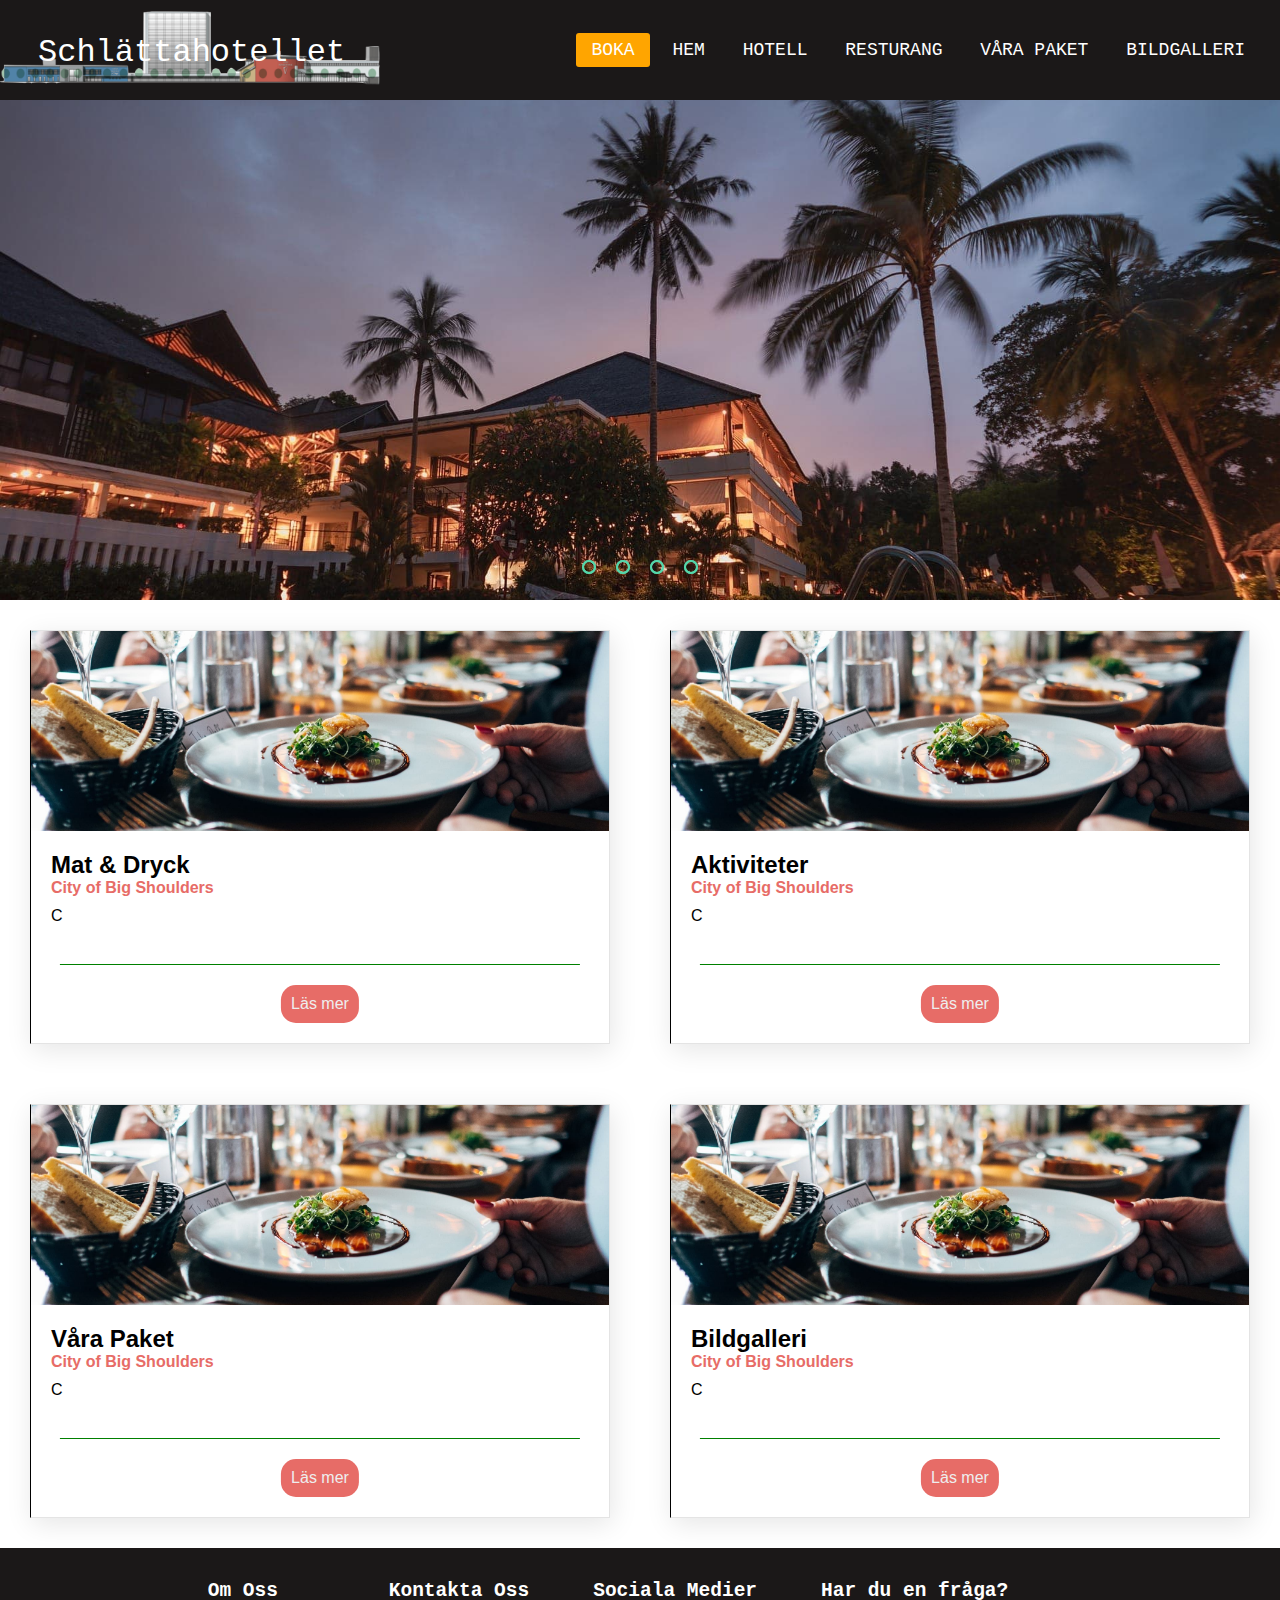
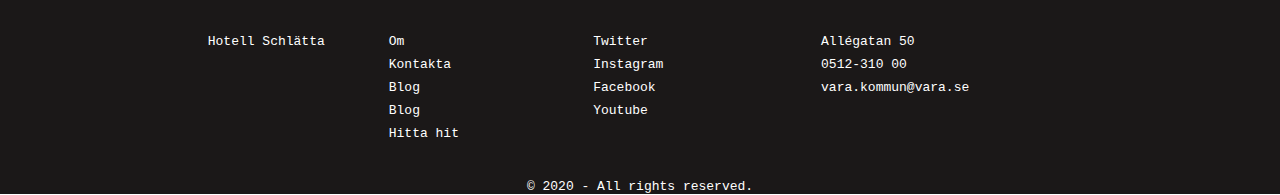
==== index.html @ a297f8f4 "Added new files" ====
<!DOCTYPE html>
<html>
    <head>
        <meta charset="utf-8">
        <meta http-equiv="X-UA-Compatible" content="IE=edge">
        <title>Hotell Schlätta</title>
        <meta name="description" content="">
        <meta name="viewport" content="width=device-width, initial-scale=1">
        <link rel="stylesheet" href="./css/index.css">
        <link rel="stylesheet" href="https://use.fontawesome.com/releases/v5.15.1/css/all.css" integrity="sha384-vp86vTRFVJgpjF9jiIGPEEqYqlDwgyBgEF109VFjmqGmIY/Y4HV4d3Gp2irVfcrp" crossorigin="anonymous">
    </head>
    <body>
        <div class="wrapper">

            <!--Navbar-->
            <header>
                <nav>
                    <input type="checkbox" id="check">
                    <label for="check" class="checkbtn">
                        <i class="fas fa-bars"></i>
                    </label>
                    <div class="logo">
                        <a href="../index.html"><h1>Schlättahotellet</h1></a>
                        <a href="../index.html"><img class="loga" src="../img/loga.png" alt="bild på loga" width="380px" height="75px"></a>
                    </div> 
                    <ul>
                        <li><a class="knapp" href="./html/boka.html">Boka</a></li>
                        <li><a href="./index.html">Hem</a></li>
                        <li><a href="./html/hotell.html">Hotell</a></li>
                        <li><a href="./html/resturang.html">Resturang</a></li>
                        <li><a href="./html/vara-paket.html">Våra Paket</a></li>
                        <li><a href="./html/bildgalleri.html">Bildgalleri</a></li>
                    </ul>
                </nav>  
            </header>    

            <!--Main-->
            <main>

                <!--image slider-->
                 <div class="slider">
                     <div class="slides">

                        <!--radio knappar-->         
                        <input type="radio" name="radio-btn" id="radio1">
                        <input type="radio" name="radio-btn" id="radio2">
                        <input type="radio" name="radio-btn" id="radio3">
                        <input type="radio" name="radio-btn" id="radio4">
 
                        <!--bilder-->
                        <div class="slide first">
                            <img src="./img/hotell.jpg" alt="bild på hotellet">
                        </div>
                        <div class="slide">
                            <img src="./img/reception.jpg" alt="bild på receptionen">
                        </div>
                        <div class="slide">
                            <img src="./img/matsal.jpg" alt="bild på matsal">
                        </div>
                        <div class="slide">
                            <img src="./img/sovrum.jpg" alt="bild på ett sovrum">
                        </div>
 
                        <!--automatisk navigering-->
                        <div class="navigation-auto">
                            <div class="auto-btn1"></div>
                            <div class="auto-btn2"></div>
                            <div class="auto-btn3"></div>
                            <div class="auto-btn4"></div>
                        </div>
                    </div>

                     <!--manuell navigering-->
                        <div class="navigation-manual">
                            <label for="radio1" class="manual-btn"></label>
                            <label for="radio2" class="manual-btn"></label>
                            <label for="radio3" class="manual-btn"></label>
                            <label for="radio4" class="manual-btn"></label>
                        </div>
                     </div>

                     <div class="card">
                        <div class="card-img card-img1"></div>
                        <div class="card-content">
                            <h1>Mat & Dryck</h1>
                            <h2>City of Big Shoulders</h2>
                            <p>
                            C
                            </p>​
                            <div class="card-footer">
                                <a href="#" class="card-button">Läs mer</a>
                            </div>
                        </div>
                    </div>
        
                    <div class="card">
                        <div class="card-img card-img2"></div>
                        <div class="card-content">
                            <h1>Aktiviteter</h1>
                            <h2>City of Big Shoulders</h2>
                            <p>
                            C
                            </p>​
                            <div class="card-footer">
                                <a href="#" class="card-button">Läs mer</a>
                            </div>
                        </div>
                    </div>
        
                    
                    <div class="card">
                        <div class="card-img card-img3"></div>
                        <div class="card-content">
                            <h1>Våra Paket</h1>
                            <h2>City of Big Shoulders</h2>
                            <p>
                            C
                            </p>​
                            <div class="card-footer">
                                <a href="./html/vara-paket.html" class="card-button">Läs mer</a>
                            </div>
                        </div>
                    </div>

                    <div class="card">
                        <div class="card-img card-img4"></div>
                        <div class="card-content">
                            <h1>Bildgalleri</h1>
                            <h2>City of Big Shoulders</h2>
                            <p>
                            C
                            </p>​
                            <div class="card-footer">
                                <a href="./html/bildgalleri.html" class="card-button">Läs mer</a>
                            </div>
                        </div>
                    </div>
             </main>

            <!--Footer-->
            <footer>
                <div class="footer-container">
                    <div class="footers">
                        <div class="footer-heading footer-1">
                            <h2>Om Oss</h2>
                            <p>Hotell Schlätta</p>
                        </div>
                        <div class="footer-heading footer-2">
                            <h2>Kontakta Oss</h2>
                            <a href="#">Om </a>
                            <a href="#">Kontakta</a>
                            <a href="#">Blog</a>
                            <a href="#">Blog</a>
                            <a href="#">Hitta hit</a>
                        </div>
                        <div class="footer-heading footer-3">
                            <h2>Sociala Medier</h2>
                            <a href="#">Twitter <i class="fab fa-twitter"></i></a>
                            <a href="#">Instagram <i class="fab fa-instagram"></i></a>
                            <a href="#">Facebook <i class="fab fa-facebook-f"></i></a>
                            <a href="#">Youtube <i class="fab fa-youtube"></i></a>
                        </div>
                        <div class="footer-heading footer-4">
                            <h2>Har du en fråga?</h2>
                            <a href="#">Allégatan 50 <i class="fas fa-map-marker-alt"></i></a>
                            <a href="#">0512-310 00 <i class="fas fa-phone-alt"></i></a>
                            <a href="#">vara.kommun@vara.se <i class="fas fa-envelope"></i></a>
                        </div>
                    </div>
                </div>
                <p> &copy; 2020 - <span id="year">All rights reserved.</span></p>
            </footer>
        </div>    

        <script type ="text/javascript">
            var counter = 1;
            setInterval(function(){
                document.getElementById('radio' + counter).checked = true;
                counter++;
                if(counter > 4){
                    counter = 1;
                }
            }, 5000);
        </script>
    </body>
</html>
---- css/index.css ----
*{
    padding: 0;
    margin: 0;
    text-decoration: none;
    list-style: none;
    box-sizing: border-box;
}

body{
    font-family: monospace;
    
}

.wrapper {
    display: grid;
    grid-template-rows: 100px 1fr 200px;
    grid-template-columns: 20% 1fr 20%;
    height: 100vh;
    grid-template-areas: 
        "header header header"
        "main main main"
        "footer footer footer";
}

header{
    grid-area: header;
}

main{
    grid-area: main;
    display: flex;
    flex-wrap: wrap;
    justify-content: space-around;
    align-items: center;
}

footer{
    grid-area: footer;
    color: white;
}

/* Logo */

.logo{
    position: relative;
}

.logo h1{
    position: absolute;
    font-size: 2rem;
    font-weight: 100;
    top: 30%;
    left: 10%;
    z-index: 99;
    color: white;
}

#loga{
    margin-left: 5px;
}

/* Navbar */

nav{
    display: flex;
    justify-content: space-between;
    background: #1B1818;
    height: 80px;
    width: 100%;
    align-items: center;
    height: 100px;
}


nav ul{
    margin-right: 20px;
}

nav ul li{
    display: inline-block;
}

nav ul li a{
    color: white;
    font-size: 18px;
    padding: 7px 15px;
    border-radius: 3px;
    text-transform: uppercase;
}

a.knapp{
    background: orange;
}

 li a:hover{
    background: rgb(129, 84, 0);
    transition: 0.5s;
}

.checkbtn{
    font-size: 30px;
    color: white;
    float: right;
    line-height: 80px;
    margin-right: 40px;
    cursor: pointer;
    display: none;
}

#check{
    display: none;
}

/* Main */

/* slideshow/bildspel*/

.slider {
    width: 100vw;
    height: 500px;
    overflow: hidden;
}

.slides {
    width: 500%;
    height: 500px;
    display: flex;
}

.slides input {
    display: none;

}

.slide {
    width: 20%;
    transition: 2s;
}

.slide img {
    width: 100vw;
    height: 70vh;
    object-fit: cover;
    object-position: center center;
}

/* manuell navigering */

.navigation-manual {
    position: absolute;
    width: 100vw;
    margin-top: -40px;
    display: flex;
    justify-content: center;
}

.manual-btn {   
    border: 2px solid #55d6aa;
    padding: 5px;
    border-radius: 10px;
    cursor: pointer;
    transition: 1s ease-in-out;
}

.manual-btn:not(:last-child) {
    margin-right: 20px;
}

.manual-btn:hover {
    background: #55d6aa;
}

#radio1:checked ~ .first {
    margin-left: 0;
}

#radio2:checked ~ .first {
    margin-left: -20%;
}

#radio3:checked ~ .first {
    margin-left: -40%;
}

#radio4:checked ~ .first {
    margin-left: -60%;
}

/*automatisk navigering*/

.navigation-auto {
    position: absolute;
    display: flex;
    width: 100vw;
    justify-content: center;
    margin-top: 460px;
}

.navigation-auto div {
    border: 2px solid #55d6aa;
    padding: 5px;
    border-radius: 10px;
    transition: 1s;
}

.navigation-auto div:not(:last-child) {
    margin-right: 20px;
}

#radio1:checked ~ .navigation-auto .auto.btn1 {
    background: #55d6aa;
}

#radio2:checked ~ .navigation-auto .auto.btn2 {
    background: #55d6aa;
}

#radio3:checked ~ .navigation-auto .auto.btn3 {
    background: #55d6aa;
}

#radio4:checked ~ .navigation-auto .auto.btn4 {
    background: #55d6aa;
}

/* Cards Main */

/* Styles for Card */

.card{
    font-family: 'Nunito', sans-serif;
    border: 1px solid rgba(0, 0, 0, 0.1);
    position: relative;
    border-left: 1px solid #000;
    box-shadow: 2px 6px 25px rgba(0, 0, 0, 0.1);
    flex: 1 1 40%;
    margin: 30px;
}
    
.card a{
    text-decoration: none;
}

.card h1{
    font-size: x-large;
}

.card h2{
    font-size: medium;
    font-weight: 900;
    color: #E76C67;
    margin-bottom: 10px;
}


.card-img1{
    background: url(../img/resturang1.jpg);
}

.card-img2{
    background: url(../img/resturang1.jpg);
}

.card-img3{
    background: url(../img/resturang1.jpg);
}

.card-img4{
    background: url(../img/resturang1.jpg);
}

.card-img{
    height: 200px;
    background-size: cover;
    background-position: center center;
    background-repeat: no-repeat;
}

.card-content{
    padding: 20px 20px 100px;
}

.card-footer{
position: absolute;
bottom: 0;
left: 50%;
transform:translateX(-50%);
width: 90%;
display: flex;
justify-content: space-between;
align-items: center;
padding: 20px 0;
border-top: 1px solid green;
}

.card-likes{
    display: flex;
    flex-direction: column;
    align-items: center;
    margin: 0 20px;
}

.card-likes a{
    color: #E76C67;
}

/* Card Button */

.card-button{
    background: #E76C67;
    padding: 10px;
    margin: 0 auto;
    color: #eee;
    border-radius: 15px;
    transition: all 0.3s ease-out;
}

.card-button:hover{
    background: #eee;
    color: #E76C67;
}

/* Footer */

.footer-contatiner{
    background-color: #1B1818;
    padding-bottom: 4rem;
}

.footers{
    width: 100%;
    background-color:#1B1818;
    color: #ffffff;
    display: flex;
    justify-content: center;
    flex-wrap: wrap;
    margin: 0 auto;
    padding-bottom: 30px;
}

.footer-heading{
    display: flex;
    flex-direction: column;
    margin-right: 4rem;
}

.footer-heading h2{
    margin-bottom: 2rem;
    margin-top: 2rem;
}

.footer-heading a{
    color: #fff;
    text-decoration: none;
    margin-bottom: 0.5rem;
}

.footer-heading a:hover{
    color: orange;
    transition: 0.3s ease-out;
}


footer > p{
    text-align: center;
    background-color: #1B1818;
}

/* Media Quarries */


@media screen and (max-width: 1100px) {
    
    /* Navbar */

    .checkbtn{
        display: block;
    }

    ul{
        position: fixed;
        width: 100%;
        height: 100vh;
        background: grey;
        top: 80px;
        left: -100%;
        text-align: center;
        transition: all 0.5s;
        z-index: 999;
    }

    nav ul li{
        display: block;
        margin: 50px 0;
        line-height: 15px;
    }

    nav ul li a{
        font-size: 20px;
    }

    #check:checked ~ ul{
        left: 0;
    }

    .logo{
        left: -10%;
    }

}
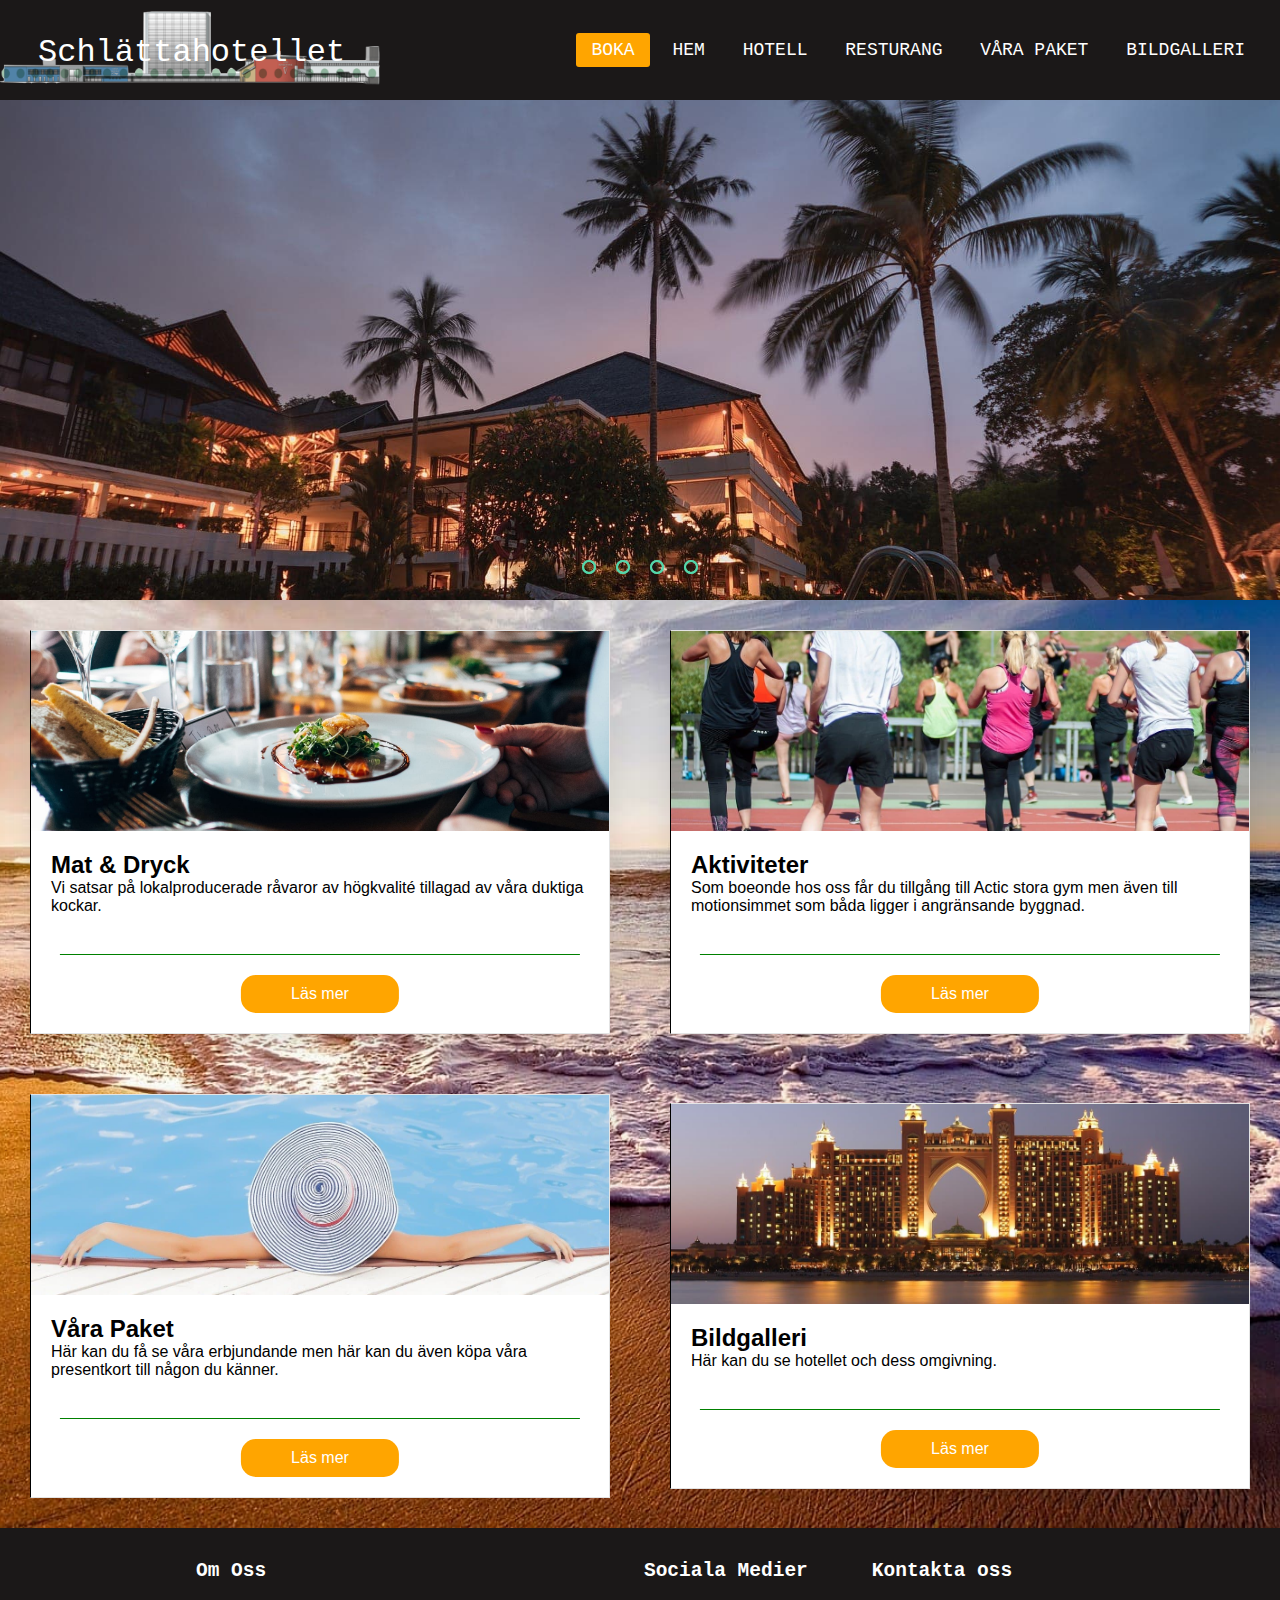
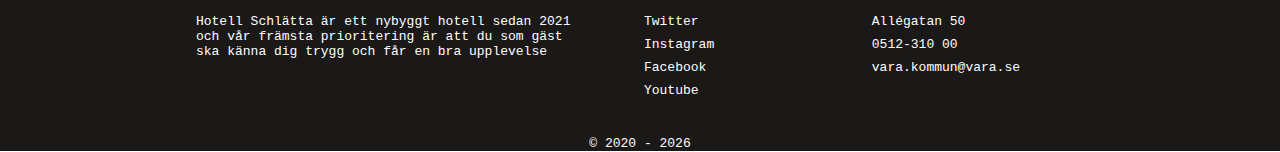
==== commit 01e33863: "Update" ====
--- a/index.html
+++ b/index.html
@@ -21,7 +21,7 @@
                     </label>
                     <div class="logo">
                         <a href="../index.html"><h1>Schlättahotellet</h1></a>
-                        <a href="../index.html"><img class="loga" src="../img/loga.png" alt="bild på loga" width="380px" height="75px"></a>
+                        <a href="../index.html"><img src="../img/loga.png" alt="bild på loga" width="380px" height="75px"></a>
                     </div> 
                     <ul>
                         <li><a class="knapp" href="./html/boka.html">Boka</a></li>
@@ -36,7 +36,6 @@
 
             <!--Main-->
             <main>
-
                 <!--image slider-->
                  <div class="slider">
                      <div class="slides">
@@ -83,38 +82,34 @@
                         <div class="card-img card-img1"></div>
                         <div class="card-content">
                             <h1>Mat & Dryck</h1>
-                            <h2>City of Big Shoulders</h2>
                             <p>
-                            C
+                                Vi satsar på lokalproducerade råvaror av högkvalité tillagad av våra duktiga kockar.
                             </p>​
                             <div class="card-footer">
-                                <a href="#" class="card-button">Läs mer</a>
+                                <a href="./html/resturang.html" class="card-button">Läs mer</a>
                             </div>
                         </div>
                     </div>
-        
+
                     <div class="card">
                         <div class="card-img card-img2"></div>
                         <div class="card-content">
                             <h1>Aktiviteter</h1>
-                            <h2>City of Big Shoulders</h2>
                             <p>
-                            C
+                                Som boeonde hos oss får du tillgång till Actic stora gym men även till motionsimmet som båda ligger i angränsande byggnad.
                             </p>​
                             <div class="card-footer">
-                                <a href="#" class="card-button">Läs mer</a>
+                                <a href="./html/aktivitet.html" class="card-button">Läs mer</a>
                             </div>
                         </div>
-                    </div>
-        
-                    
+                    </div>  
+
                     <div class="card">
                         <div class="card-img card-img3"></div>
                         <div class="card-content">
                             <h1>Våra Paket</h1>
-                            <h2>City of Big Shoulders</h2>
                             <p>
-                            C
+                            Här kan du få se våra erbjundande men här kan du även köpa våra presentkort till någon du känner.
                             </p>​
                             <div class="card-footer">
                                 <a href="./html/vara-paket.html" class="card-button">Läs mer</a>
@@ -126,16 +121,15 @@
                         <div class="card-img card-img4"></div>
                         <div class="card-content">
                             <h1>Bildgalleri</h1>
-                            <h2>City of Big Shoulders</h2>
                             <p>
-                            C
+                            Här kan du se hotellet och dess omgivning.
                             </p>​
                             <div class="card-footer">
                                 <a href="./html/bildgalleri.html" class="card-button">Läs mer</a>
                             </div>
                         </div>
                     </div>
-             </main>
+            </main>
 
             <!--Footer-->
             <footer>
@@ -143,25 +137,17 @@
                     <div class="footers">
                         <div class="footer-heading footer-1">
                             <h2>Om Oss</h2>
-                            <p>Hotell Schlätta</p>
+                            <p>Hotell Schlätta är ett nybyggt hotell sedan 2021 och vår främsta prioritering är att du som gäst ska känna dig trygg och får en bra upplevelse</p>
                         </div>
                         <div class="footer-heading footer-2">
-                            <h2>Kontakta Oss</h2>
-                            <a href="#">Om </a>
-                            <a href="#">Kontakta</a>
-                            <a href="#">Blog</a>
-                            <a href="#">Blog</a>
-                            <a href="#">Hitta hit</a>
-                        </div>
-                        <div class="footer-heading footer-3">
                             <h2>Sociala Medier</h2>
                             <a href="#">Twitter <i class="fab fa-twitter"></i></a>
                             <a href="#">Instagram <i class="fab fa-instagram"></i></a>
                             <a href="#">Facebook <i class="fab fa-facebook-f"></i></a>
                             <a href="#">Youtube <i class="fab fa-youtube"></i></a>
                         </div>
-                        <div class="footer-heading footer-4">
-                            <h2>Har du en fråga?</h2>
+                        <div class="footer-heading footer-3">
+                            <h2>Kontakta oss</h2>
                             <a href="#">Allégatan 50 <i class="fas fa-map-marker-alt"></i></a>
                             <a href="#">0512-310 00 <i class="fas fa-phone-alt"></i></a>
                             <a href="#">vara.kommun@vara.se <i class="fas fa-envelope"></i></a>
@@ -172,7 +158,9 @@
             </footer>
         </div>    
 
-        <script type ="text/javascript">
+        <script type="text/javascript">
+
+            // slideshow //
             var counter = 1;
             setInterval(function(){
                 document.getElementById('radio' + counter).checked = true;
@@ -181,6 +169,14 @@
                     counter = 1;
                 }
             }, 5000);
+
+
+            // Footer //
+                
+            // Get the current year and put it in a variable
+            var year = new Date().getFullYear().toString();
+            // Write the date into element with ID "year"
+            document.getElementById("year").innerHTML = year;
         </script>
     </body>
 </html>--- a/css/index.css
+++ b/css/index.css
@@ -28,6 +28,10 @@
 
 main{
     grid-area: main;
+    background: url(../img/bakgrundsbild.jpg);
+    background-size: cover;
+    background-position: center center;
+    background-repeat: no-repeat;
     display: flex;
     flex-wrap: wrap;
     justify-content: space-around;
@@ -55,9 +59,6 @@
     color: white;
 }
 
-#loga{
-    margin-left: 5px;
-}
 
 /* Navbar */
 
@@ -233,7 +234,8 @@
     position: relative;
     border-left: 1px solid #000;
     box-shadow: 2px 6px 25px rgba(0, 0, 0, 0.1);
-    flex: 1 1 40%;
+    background-color: white;
+    flex: 1 1 43%;
     margin: 30px;
 }
     
@@ -245,28 +247,20 @@
     font-size: x-large;
 }
 
-.card h2{
-    font-size: medium;
-    font-weight: 900;
-    color: #E76C67;
-    margin-bottom: 10px;
-}
-
-
 .card-img1{
     background: url(../img/resturang1.jpg);
 }
 
 .card-img2{
-    background: url(../img/resturang1.jpg);
+    background: url(../img/gruppovning.jpg);
 }
 
 .card-img3{
-    background: url(../img/resturang1.jpg);
+    background: url(../img/pool.jpg);
 }
 
 .card-img4{
-    background: url(../img/resturang1.jpg);
+    background: url(../img/bildhotell.jpg);
 }
 
 .card-img{
@@ -293,31 +287,21 @@
 border-top: 1px solid green;
 }
 
-.card-likes{
-    display: flex;
-    flex-direction: column;
-    align-items: center;
-    margin: 0 20px;
-}
-
-.card-likes a{
-    color: #E76C67;
-}
 
 /* Card Button */
 
 .card-button{
-    background: #E76C67;
-    padding: 10px;
+    background: orange;
+    padding: 10px 50px;
     margin: 0 auto;
-    color: #eee;
+    color: white;
     border-radius: 15px;
     transition: all 0.3s ease-out;
 }
 
 .card-button:hover{
-    background: #eee;
-    color: #E76C67;
+    background: rgb(129, 84, 0);
+    color: white;
 }
 
 /* Footer */
@@ -344,6 +328,10 @@
     margin-right: 4rem;
 }
 
+.footer-1{
+    width: 30%;
+}
+
 .footer-heading h2{
     margin-bottom: 2rem;
     margin-top: 2rem;
@@ -368,10 +356,9 @@
 
 /* Media Quarries */
 
-
 @media screen and (max-width: 1100px) {
     
-    /* Navbar */
+/* Navbar */
 
     .checkbtn{
         display: block;
@@ -381,7 +368,7 @@
         position: fixed;
         width: 100%;
         height: 100vh;
-        background: grey;
+        background: #1B1818;
         top: 80px;
         left: -100%;
         text-align: center;
@@ -403,9 +390,49 @@
         left: 0;
     }
 
+    .checkbtn{
+        margin-right: 0;
+    }
+
     .logo{
-        left: -10%;
-    }
-
-}
-
+        display: block;
+        margin: 0 auto;
+    }
+
+    /* Footer */
+
+    .footers{
+        display: table;
+        text-align: center;
+        margin-left: auto;
+        margin-right: auto;
+        padding-top: 2rem;
+    }
+
+    .footer-heading{
+        margin-right: 0;
+    }
+
+
+    .footer-1{
+        visibility: hidden;
+    }
+}
+
+@media screen and (max-width: 1000px) {
+    
+    .contatiner{
+        display: none;
+    }
+
+    .logo2{
+        visibility: hidden;
+    }
+}
+
+@media screen and (max-width: 570px){
+    .logo{
+        display: none;
+    }
+}
+
